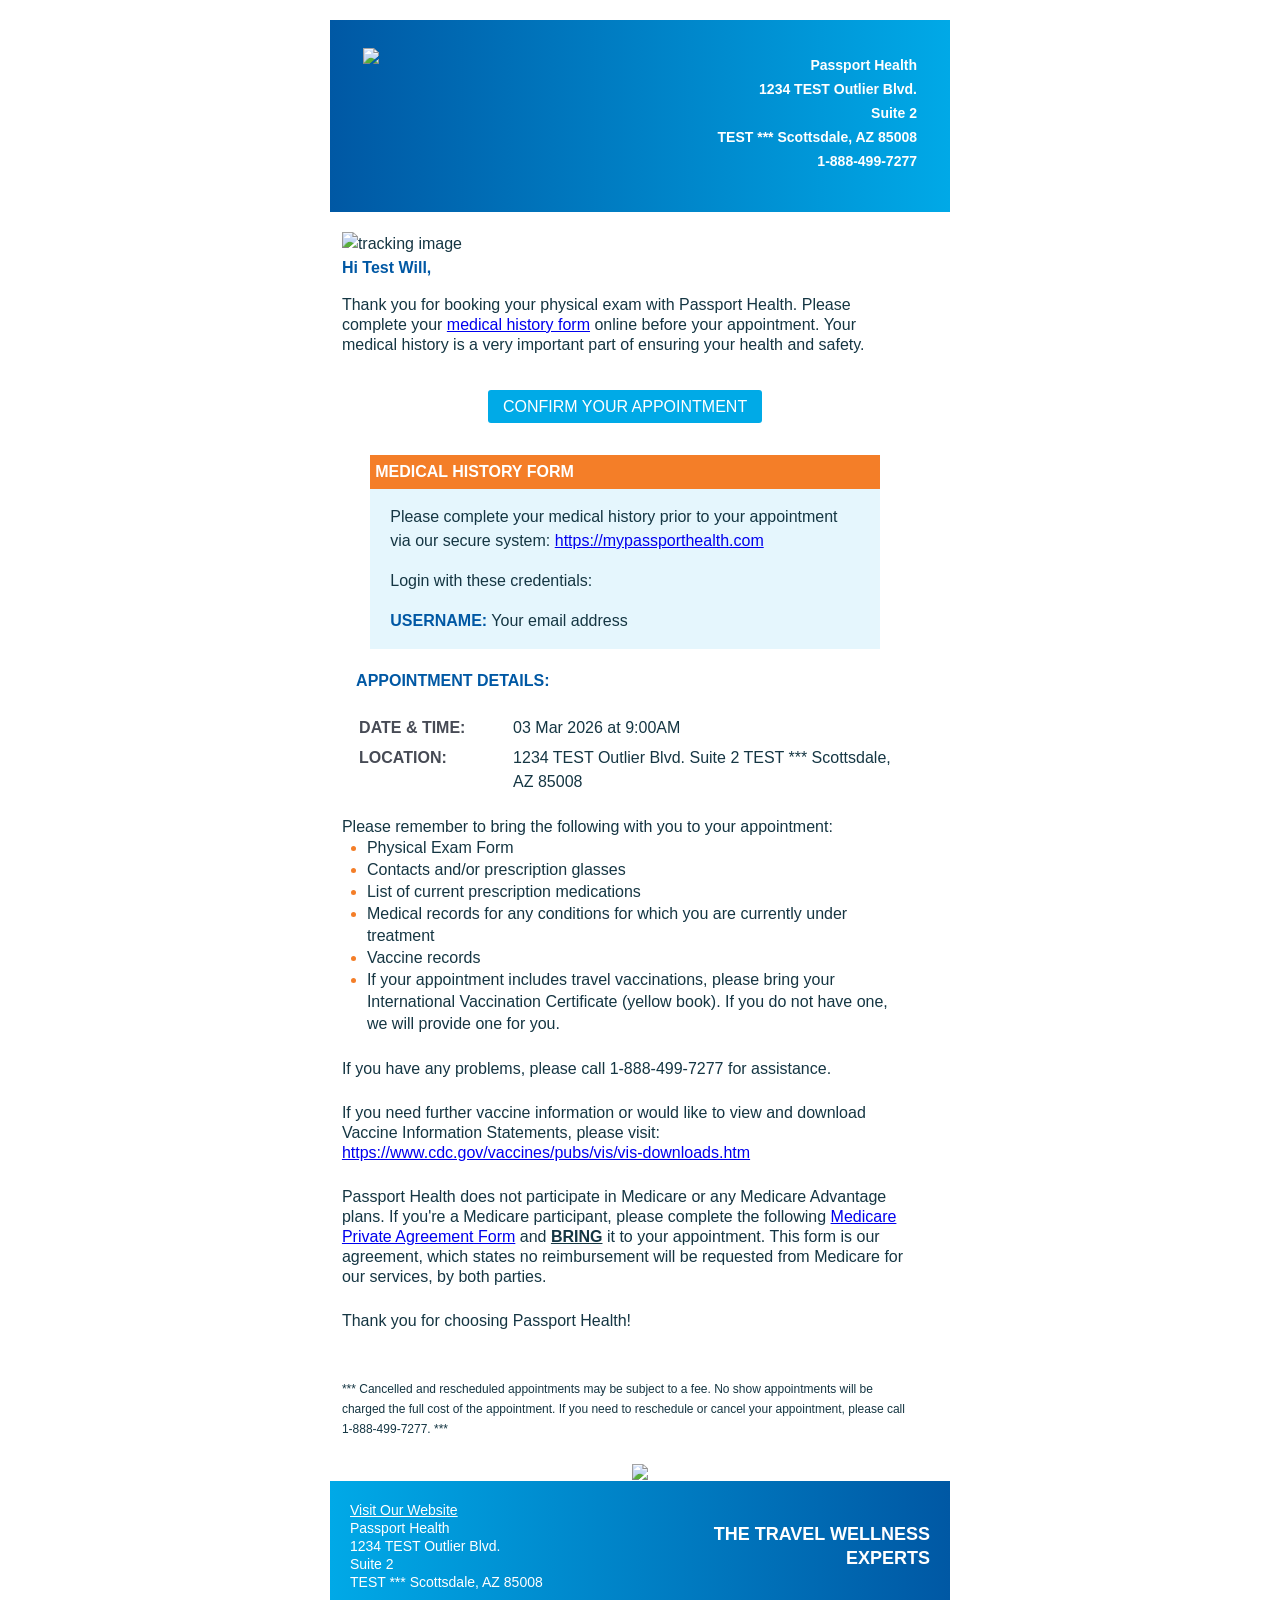
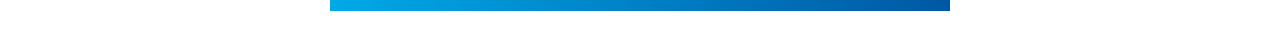
==== conf-email.html @ 5457d619 "Rename Passport Health.html to conf-email.html" ====
<!DOCTYPE html PUBLIC "-//W3C//DTD XHTML 1.0 Transitional//EN" "http://www.w3.org/TR/xhtml1/DTD/xhtml1-transitional.dtd">
<html xmlns="http://www.w3.org/1999/xhtml"><head>
<script type="application/ld+json">
        {
            "@context": "http://schema.org",
            "@type": "Event",
            "name": "Passport Health",
            "location": {
                "@type": "Place",
                "name": "Passport Health",
                "address": {
                    "@type": "PostalAddress",
                    "streetAddress": "1234 TEST Outlier Blvd. Suite 2",
                    "addressLocality": "TEST *** Scottsdale",
                    "addressRegion": "AZ",
                    "postalCode": "85008",
                    "addressCountry": "US"
                }
            }
        }
</script>

<meta http-equiv="Content-Type" content="text/html; charset=UTF-8">
<title>Passport Health</title>
<style type="text/css">
body {
    margin-left: 0px;
    margin-top: 0px;
    margin-right: 0px;
    margin-bottom: 0px;
}
a.replaceImageText {
    font-family:Georgia, 'Times New Roman', Times, serif;
    font-size:15px;
    color:#184998;
    font-weight: bold;
    text-decoration: none;
}
ul li {
    color: #153643;
}
</style>
<meta http-equiv="Content-Type" content="text/html; charset=UTF-8">
</head>
<body>
<!-- START LIQUID WRAPPER -->
<!--[if mso]>
<table cellpadding="0" cellspacing="0" align="center" border="0" style="padding:0px;margin:0px;">
    <tr>
    </tr>
    <tr>
        <td style="padding:0px;margin:0px;">&nbsp;</td>
        <td style="padding:0px;margin:0px;" width="620" align="center">
<![endif]-->
<table width="100%" align="center" cellpadding="0" cellspacing="0" border="0" style="border-spacing: 0;font-family: sans-serif;color: #153643; line-height: 24px;font-size: 16px;">
    <tbody><tr>
        <td rowspan="1" colspan="1" align="center" style="max-width: 620px;">
            <div style="max-width: 620px; margin-left: auto; margin-right: auto;" align="center">
            <table width="100%" border="0" align="center" cellpadding="0" cellspacing="0">
                <tbody><tr>
                    <td height="20"></td>
                </tr>
                <tr>
                    <td bgcolor="#ffffff" style="max-width:600px;">
                        <table width="100%" border="0" cellspacing="0" cellpadding="0">
                            <tbody><tr>
                                <td width="100%" valign="top" style="padding: 25px 30px 20px 30px; background-color: #00A9E7; background-image: linear-gradient(to left, #00A9E7, #0058A4);">
                                    <table width="100%">
                                        <tbody><tr>
                                            <td valign="top" width="50%">
                                                <a href="https://www.passporthealthusa.com/"><img style="max-width: 100%;" src="Passport%20Health_files/logo2019_text.png"></a>
                                            </td>
                                            <td valign="top" width="50%">
                                                <p style="margin: 0;text-align: right; padding-top: 5px;">
                                                    </p><div style="text-align: right; font-weight: bold; color: #ffffff; font-size: 14px; text-decoration: none;">
                                                    Passport Health<br>
                                                    1234 TEST Outlier Blvd.<br>Suite 2<br>TEST *** Scottsdale, AZ 85008<br>
                                                        <a href="#" style="text-align: right; font-weight: bold; color: #ffffff; font-size: 14px; text-decoration: none;"><span>1-888-499-7277</span></a>
                                                    
                                                    </div>
                                                <p></p>
                                            </td>
                                        </tr>
                                    </tbody></table>
                                </td>
                            </tr>
                            <tr>
                                <td height="20"></td>
                            </tr>
                            <tr>
                                <td rowspan="1" colspan="1" align="center" style="max-width: 600px;">
                                    <table width="100%" border="0" cellspacing="0" cellpadding="0">
                                        <tbody><tr>
                                            <td width="10"><img src="Passport%20Health_files/10x10.gif" width="10" height="10"></td>
                                            <td width="500" align="left" valign="top">
                                                <span style="font-family: sans-serif; font-size:16px; line-height:24px; color:#153643;">
<img src="Passport%20Health_files/IImageTracker.gif" width="1" height="1" border="0" alt="tracking image">
    <table style="font-family: sans-serif; margin: 0px; border-collapse: collapse;" border="0" width="95%" cellpadding="0" cellspacing="0">
        <tbody><tr>
            <td rowspan="1" colspan="1" valign="top">
                <h1 style="font-family: sans-serif; font-weight: bold; font-size: 16px; color: #0058A4; margin: 0;">
                    Hi Test Will,
                </h1>
            </td>
        </tr>
        <tr>
            <td height="15"></td>
        </tr>
        <tr>
            <td rowspan="1" colspan="1" valign="top">
                
                <p style="font-family: sans-serif; font-size: 16px; line-height: 20px; color: #153643; margin: 0;">
                    Thank you for booking your physical exam with Passport Health.
                    Please complete your <a style="font-family: sans-serif;" href="https://mvc.passageware.com/EmailTracking/Tracker?3077005d5ca043dd926930dbc7eb5454" target="_blank">medical history form</a> online before your appointment. Your medical history is a very important part of ensuring your health and safety. 
                </p><br>
            
                <p style="text-align: center;">
                
                    <span><a href="https://mvc.passageware.com/EmailTracking/Tracker?a8dc0dea52bd41788ba5c8b7c130b19d" target="_blank" style="font-family: sans-serif; font-size: 16px; text-transform: uppercase; text-decoration: none; border: 0; border-radius: 3px; padding: 8px 15px; color: #FFFFFF; background-color: #00AAE7;">Confirm Your Appointment</a></span>
                
                </p>
            
            </td>
        </tr>
        <tr>
            <td height="20"></td>
        </tr>
        <tr>
            <td style="font-family: sans-serif; max-width: 600px;" rowspan="1" colspan="1" align="center" valign="top">
                <table border="0" cellpadding="0" cellspacing="0" width="90%" style="font-family: sans-serif; border-collapse: collapse;">
                    <tbody><tr>
                        <td width="100%" valign="top" style="font-family: sans-serif; background-color: #F47E28;">
                            <table border="0" cellpadding="0" cellspacing="0" style="font-family: sans-serif; border-collapse: collapse;">
                                <tbody><tr>
                                    <td style="font-family: sans-serif; color: #ffffff; font-size: 16px; padding: 5px;">
                                        <span style="font-family: sans-serif; font-weight: 900;">MEDICAL HISTORY FORM</span>
                                    </td>
                                </tr>
                            </tbody></table>
                        </td>
                    </tr>
                    <tr>
                        <td width="100%" valign="top" style="font-family: sans-serif; background-color: rgba(0, 170, 231, 0.1);">
                            <table border="0" cellpadding="0" cellspacing="0" style="font-family: sans-serif; border-collapse: collapse;">
                                <tbody><tr>
                                    <td style="font-family: sans-serif; font-size: 16px; padding: 0px 20px;">
                                        
                                        <p style="font-family: sans-serif; color: #153643;">
                                            Please complete your medical
 history prior to your appointment via our secure system: <a href="https://mvc.passageware.com/EmailTracking/Tracker?7d6c453a5e7845419a4ba77d75400887" target="_blank">https://mypassporthealth.com</a>
                                        </p>
                                        <p style="font-family: sans-serif; color: #153643;">
                                            Login with these credentials:
                                        </p>
                                        <p style="font-family: sans-serif; color: #153643;">
                                            <span style="font-family: sans-serif; font-weight: bold; color: #0058A4;">USERNAME:</span> Your email address
                                        </p>
                                        
                                    </td>
                                </tr>
                            </tbody></table>
                        </td>
                    </tr>
                </tbody></table>
            </td>
        </tr>
        <tr>
            <td height="20"></td>
        </tr>
        <tr>
            <td style="font-family: sans-serif; background-color: #ffffff; padding: 0;" align="center" bgcolor="#ffffff" valign="top" width="95%">
                <table border="0" cellpadding="0" cellspacing="0" width="100%" style="font-family: sans-serif; border-collapse: collapse;">
                    <tbody><tr>
                        <td align="center" valign="top">
                            <table style="font-family: sans-serif; margin: 0px; border-collapse: collapse;" border="0" width="95%" cellpadding="0" cellspacing="0">
                                <tbody><tr>
                                    <td valign="top">
                                        <p style="font-family: sans-serif; font-weight: bold; font-size: 16px; color: #0058A4; margin: 0;">
                                            APPOINTMENT DETAILS:
                                        </p>
                                    </td>
                                </tr>
                                <tr>
                                    <td height="20"></td>
                                </tr>
                                <tr>
                                    <td>
                                        <table>
                                            <tbody><tr>
                                                <td valign="top" width="150">
                                                    <p style="font-family: sans-serif; margin: 0;">
                                                        <span style="font-family: sans-serif; font-weight: bold; color: #474b55;">DATE &amp; TIME:</span>
                                                    </p>
                                                </td>
                                                <td>
                                                    <p style="font-family: sans-serif; margin: 0;">
                                                        <span style="font-family: sans-serif; font-weight: bold; color: #0058A4;"></span>
                                                        03 Mar 2026 at 9:00AM
                                                    </p>
                                                </td>
                                            </tr>
                                        </tbody></table>
                                    </td>
                                </tr>
                                <tr>
                                    <td>
                                        <table>
                                            <tbody><tr>
                                                <td valign="top" width="150">
                                                    <p style="font-family: sans-serif; margin: 0;">
                                                        <span style="font-family: sans-serif; font-weight: bold;color:#474b55;">LOCATION:</span>
                                                    </p>
                                                </td>
                                                <td>
                                                    <p style="font-family: sans-serif; margin: 0;">
                                                    1234 TEST Outlier Blvd. Suite 2 TEST *** Scottsdale, AZ 85008 
                                                    </p>
                                                </td>
                                            </tr>
                                        </tbody></table>
                                    </td>
                                </tr>
                            </tbody></table>
                        </td>
                    </tr>
                </tbody></table>
            </td>
        </tr>
        <tr>
            <td height="20"></td>
        </tr>
        <tr>
            <td rowspan="1" colspan="1" valign="top">
                <p style="font-family: sans-serif; font-size: 16px; line-height: 20px; color: #153643; margin: 0;">
                    Please remember to bring the following with you to your appointment:<br>
                </p>
                <ul style="font-family: sans-serif; margin: 0; margin-left: 25px; padding: 0;" align="left" type="disc">
                    <li style="font-family: sans-serif; color: #F47E28; font-size: 16px; line-height: 22px;">
                        <span style="font-family: sans-serif; color: #153643; font-size: 16px; line-height: 22px;">Physical Exam Form</span>
                    </li>
                    <li style="font-family: sans-serif; color: #F47E28; font-size: 16px; line-height: 22px;">
                        <span style="font-family: sans-serif; color: #153643; font-size: 16px; line-height: 22px;">Contacts and/or prescription glasses</span>
                    </li>
                    <li style="font-family: sans-serif; color: #F47E28; font-size: 16px; line-height: 22px;">
                        <span style="font-family: sans-serif; color: #153643; font-size: 16px; line-height: 22px;">List of current prescription medications</span>
                    </li>
                    <li style="font-family: sans-serif; color: #F47E28; font-size: 16px; line-height: 22px;">
                        <span style="font-family: sans-serif; color: #153643; font-size: 16px; line-height: 22px;">Medical records for any conditions for which you are currently under treatment</span>
                    </li>
                    <li style="font-family: sans-serif; color: #F47E28; font-size: 16px; line-height: 22px;">
                        <span style="font-family: sans-serif; color: #153643; font-size: 16px; line-height: 22px;">Vaccine records</span>
                    </li>
                    <li style="font-family: sans-serif; color: #F47E28; font-size: 16px; line-height: 22px;">
                        <span style="font-family: sans-serif; color: #153643; font-size: 16px; line-height: 22px;">If
 your appointment includes travel vaccinations, please bring your 
International Vaccination Certificate (yellow book). If you do not have 
one, we will provide one for you.</span>
                    </li>
                    
                </ul>
                <br>
                <p style="font-family: sans-serif; font-size: 16px; line-height: 20px; color: #153643; margin: 0;">If you have any problems, please call 1-888-499-7277 for assistance.</p><br>
                
                <p style="font-family: sans-serif; font-size: 16px; line-height: 20px; color: #153643; margin: 0;">If you need further vaccine information or would like to view and download Vaccine Information Statements, please visit: <a style="font-family: sans-serif;" href="https://mvc.passageware.com/EmailTracking/Tracker?31cefc05cdfc48e591d803214414462b" target="_blank">https://www.cdc.gov/vaccines/pubs/vis/vis-downloads.htm</a></p><br>
                
                        <p style="font-family: sans-serif; font-size: 16px; line-height: 20px; color: #153643; margin: 0;">Passport
 Health does not participate in Medicare or any Medicare Advantage 
plans. If you're a Medicare participant, please complete the following <a href="https://mvc.passageware.com/EmailTracking/Tracker?64a0c429253243edb37c7100387cf917" target="_blank">Medicare Private Agreement Form</a> and <b><u>BRING</u></b>
 it to your appointment. This form is our agreement, which states no 
reimbursement will be requested from Medicare for our services, by both 
parties.</p><br>
                    
                <p style="font-family: sans-serif; font-size: 16px; line-height: 20px; color: #153643; margin: 0;">Thank you for choosing Passport Health!</p><br>
                <p style="font-family: sans-serif; font-size: 16px; line-height: 20px; color: #153643; margin: 0;"></p><br>
                
                    <p style="font-family: sans-serif; font-size: 12px; line-height: 20px; color: #153643; margin: 0;">***
 Cancelled and rescheduled appointments may be subject to a fee. No show
 appointments will be charged the full cost of the appointment. If you 
need to reschedule or cancel your appointment, please call 
1-888-499-7277. ***</p><br>
                
            </td>
        </tr>
    </tbody></table>

                                                </span>
                                            </td>
                                            <td width="10"><img src="Passport%20Health_files/10x10.gif" width="10" height="10"></td>
                                        </tr>
                                    </tbody></table>
                                </td>
                            </tr>
                        </tbody></table>
                    </td>
                </tr>
            </tbody></table>
        
            <table width="100%" border="0" cellspacing="0" cellpadding="0">
                <tbody><tr>
                    <td height="1"></td>
                </tr>
                <tr>
                    <td align="center" valign="top">
                        <a href="https://mypassporthealth.com/get"><img style="max-width: 100%;" src="Passport%20Health_files/download-mobile-app-banner-en.png"></a>
                    </td>
                </tr>
                <tr>
                    <td height="1"></td>
                </tr>
            </tbody></table>
        
            <table width="100%" border="0" cellspacing="0" cellpadding="0">
                <tbody><tr>
                    <td align="center" valign="top">
                        <table border="0" cellpadding="0" cellspacing="0" width="100%" style="border-collapse: collapse;">
                            <tbody><tr>
                                <td width="100%" valign="top" style="padding: 20px; background-color: #00A9E7; background-image: linear-gradient(to left,  #0058A4, #00A9E7);">
                                    <table border="0" cellpadding="0" cellspacing="0" width="100%" style="border-collapse: collapse;">
                                        <tbody><tr>
                                            <td style="font-size: 14px; line-height: 18px; width: 50%;">
                                                
                                                    <p style="margin: 0;"><a style="color: #fff;font-family:sans-serif;font-size:14px;font-weight:normal;text-decoration: underline;" href="https://www.passporthealthusa.com/" hreflang="en" class="replaceImageText">Visit Our Website</a> &nbsp;&nbsp;&nbsp;&nbsp;</p>
                                                
                                                <p style="font-family:sans-serif; font-size:14px;color:#ffffff;margin: 0;">
                                                    <a style="font-family:sans-serif; font-size:14px;color:#ffffff;text-decoration:none;" href="https://www.passporthealthusa.com/">Passport Health</a><br>
                                                    1234 TEST Outlier Blvd.<br>Suite 2<br>TEST *** Scottsdale, AZ 85008
                                                </p>
                                            </td>
                                            <td style="color: #ffffff; font-size: 18px; text-align: right; width: 50%;">
                                                
                                                    <span style="font-weight: 900;">THE TRAVEL WELLNESS EXPERTS</span>
                                                
                                            </td>
                                        </tr>
                                    </tbody></table>
                                </td>
                            </tr>
                        </tbody></table>
                    </td>
                </tr>
                <tr>
                    <td height="40"></td>
                </tr>
            </tbody></table>
            </div>
        </td>
    </tr>
</tbody></table>
<!--[if mso]>
        </td>
        <td style="padding:0px;margin:0px;">&nbsp;</td>
    </tr>
    <tr>
    </tr>
</table>
<![endif]-->
<!-- END LIQUID WRAPPER -->

</body></html>
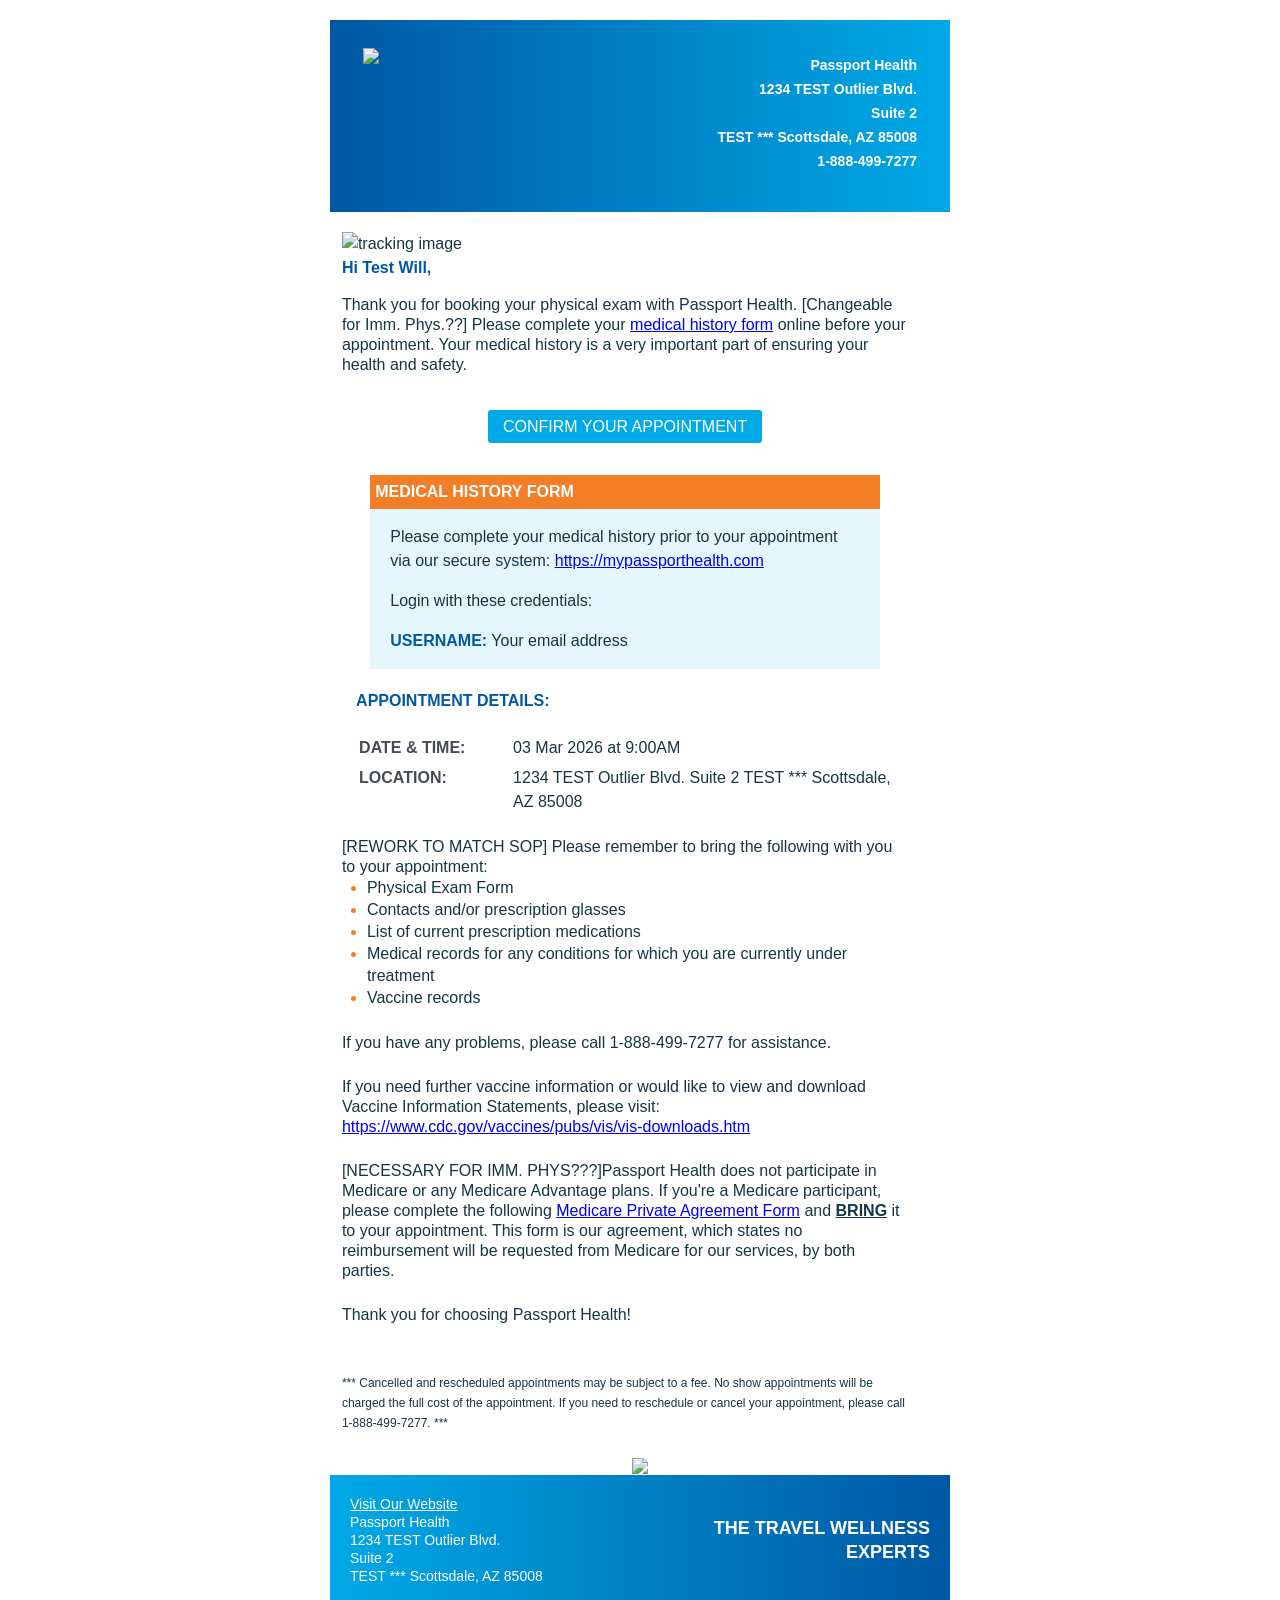
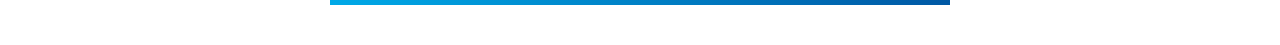
==== commit c2f0337f: "Update conf-email.html" ====
--- a/conf-email.html
+++ b/conf-email.html
@@ -111,7 +111,7 @@
                 
                 <p style="font-family: sans-serif; font-size: 16px; line-height: 20px; color: #153643; margin: 0;">
                     Thank you for booking your physical exam with Passport Health.
-                    Please complete your <a style="font-family: sans-serif;" href="https://mvc.passageware.com/EmailTracking/Tracker?3077005d5ca043dd926930dbc7eb5454" target="_blank">medical history form</a> online before your appointment. Your medical history is a very important part of ensuring your health and safety. 
+                    [Changeable for Imm. Phys.??] Please complete your <a style="font-family: sans-serif;" href="https://mvc.passageware.com/EmailTracking/Tracker?3077005d5ca043dd926930dbc7eb5454" target="_blank">medical history form</a> online before your appointment. Your medical history is a very important part of ensuring your health and safety. 
                 </p><br>
             
                 <p style="text-align: center;">
@@ -232,7 +232,7 @@
         <tr>
             <td rowspan="1" colspan="1" valign="top">
                 <p style="font-family: sans-serif; font-size: 16px; line-height: 20px; color: #153643; margin: 0;">
-                    Please remember to bring the following with you to your appointment:<br>
+                    [REWORK TO MATCH SOP] Please remember to bring the following with you to your appointment:<br>
                 </p>
                 <ul style="font-family: sans-serif; margin: 0; margin-left: 25px; padding: 0;" align="left" type="disc">
                     <li style="font-family: sans-serif; color: #F47E28; font-size: 16px; line-height: 22px;">
@@ -250,20 +250,13 @@
                     <li style="font-family: sans-serif; color: #F47E28; font-size: 16px; line-height: 22px;">
                         <span style="font-family: sans-serif; color: #153643; font-size: 16px; line-height: 22px;">Vaccine records</span>
                     </li>
-                    <li style="font-family: sans-serif; color: #F47E28; font-size: 16px; line-height: 22px;">
-                        <span style="font-family: sans-serif; color: #153643; font-size: 16px; line-height: 22px;">If
- your appointment includes travel vaccinations, please bring your 
-International Vaccination Certificate (yellow book). If you do not have 
-one, we will provide one for you.</span>
-                    </li>
-                    
-                </ul>
+                 </ul>
                 <br>
                 <p style="font-family: sans-serif; font-size: 16px; line-height: 20px; color: #153643; margin: 0;">If you have any problems, please call 1-888-499-7277 for assistance.</p><br>
                 
                 <p style="font-family: sans-serif; font-size: 16px; line-height: 20px; color: #153643; margin: 0;">If you need further vaccine information or would like to view and download Vaccine Information Statements, please visit: <a style="font-family: sans-serif;" href="https://mvc.passageware.com/EmailTracking/Tracker?31cefc05cdfc48e591d803214414462b" target="_blank">https://www.cdc.gov/vaccines/pubs/vis/vis-downloads.htm</a></p><br>
                 
-                        <p style="font-family: sans-serif; font-size: 16px; line-height: 20px; color: #153643; margin: 0;">Passport
+                        <p style="font-family: sans-serif; font-size: 16px; line-height: 20px; color: #153643; margin: 0;">[NECESSARY FOR IMM. PHYS???]Passport
  Health does not participate in Medicare or any Medicare Advantage 
 plans. If you're a Medicare participant, please complete the following <a href="https://mvc.passageware.com/EmailTracking/Tracker?64a0c429253243edb37c7100387cf917" target="_blank">Medicare Private Agreement Form</a> and <b><u>BRING</u></b>
  it to your appointment. This form is our agreement, which states no 
